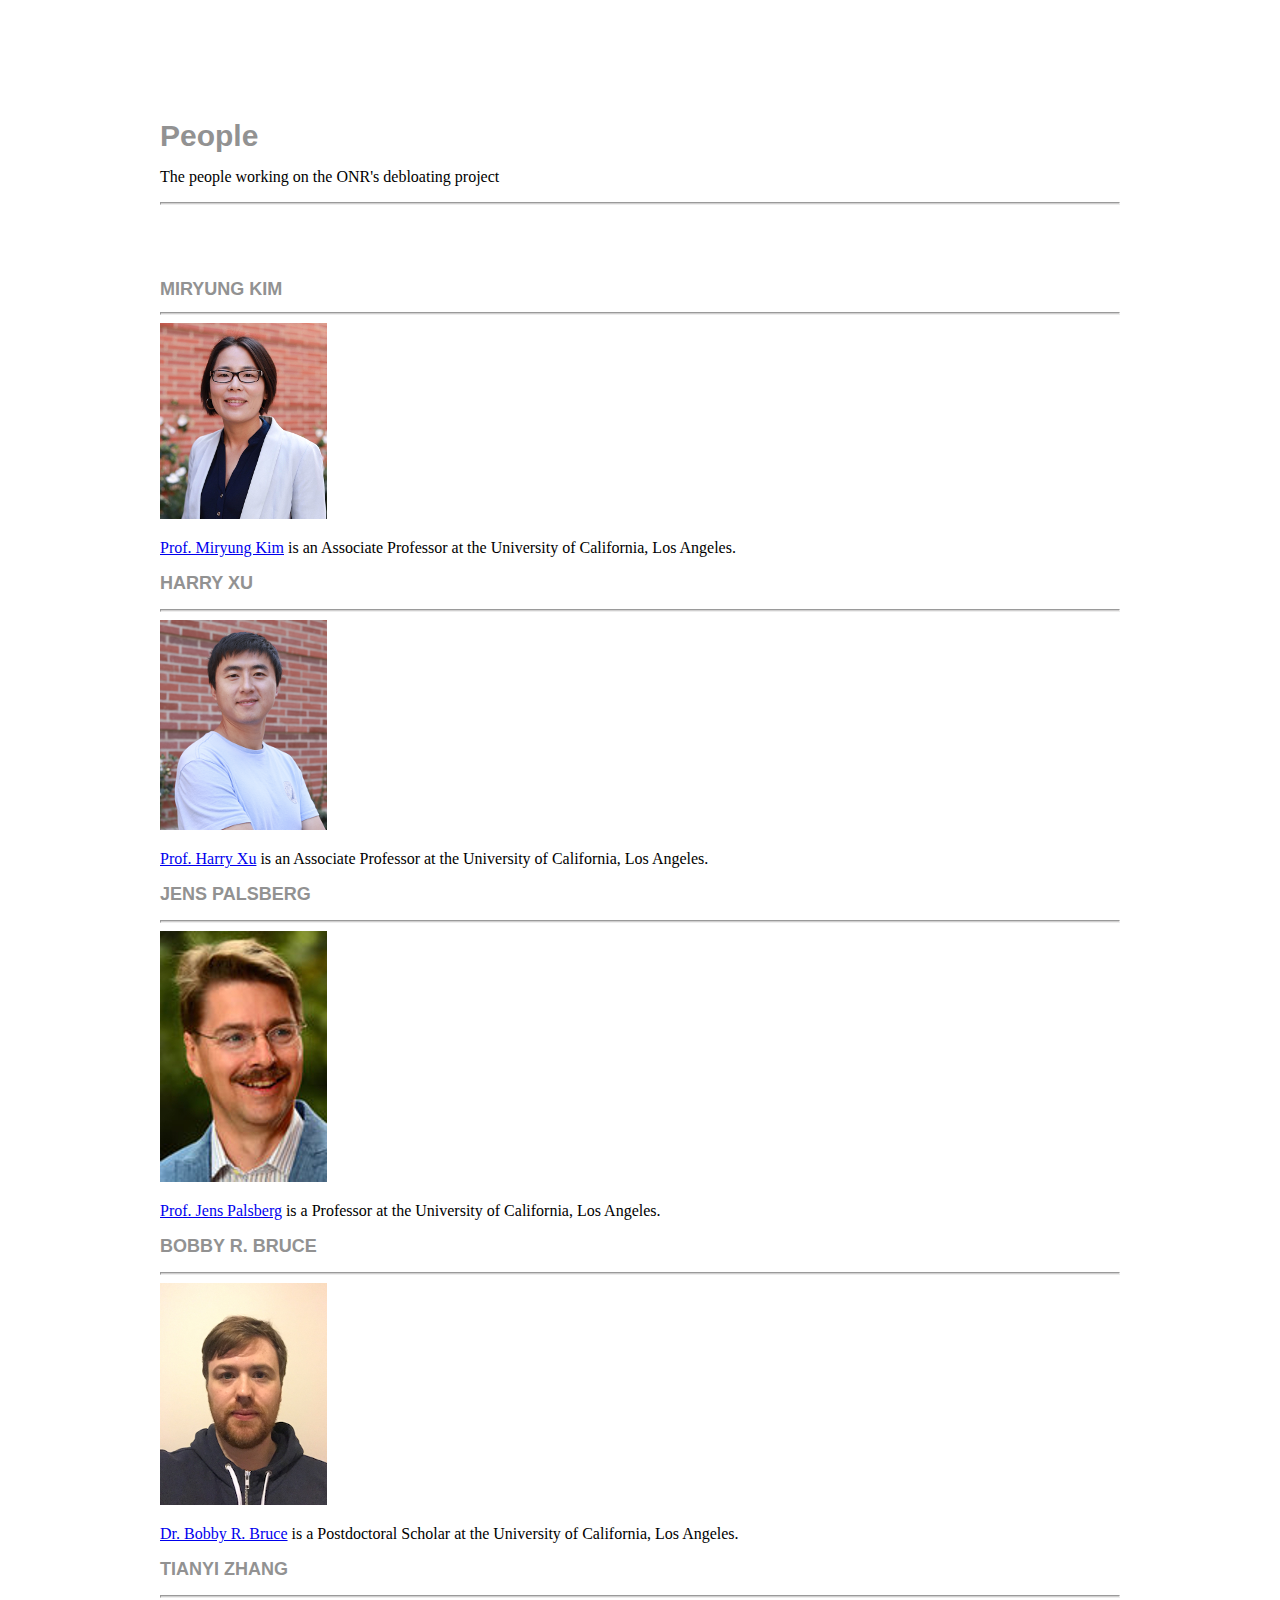
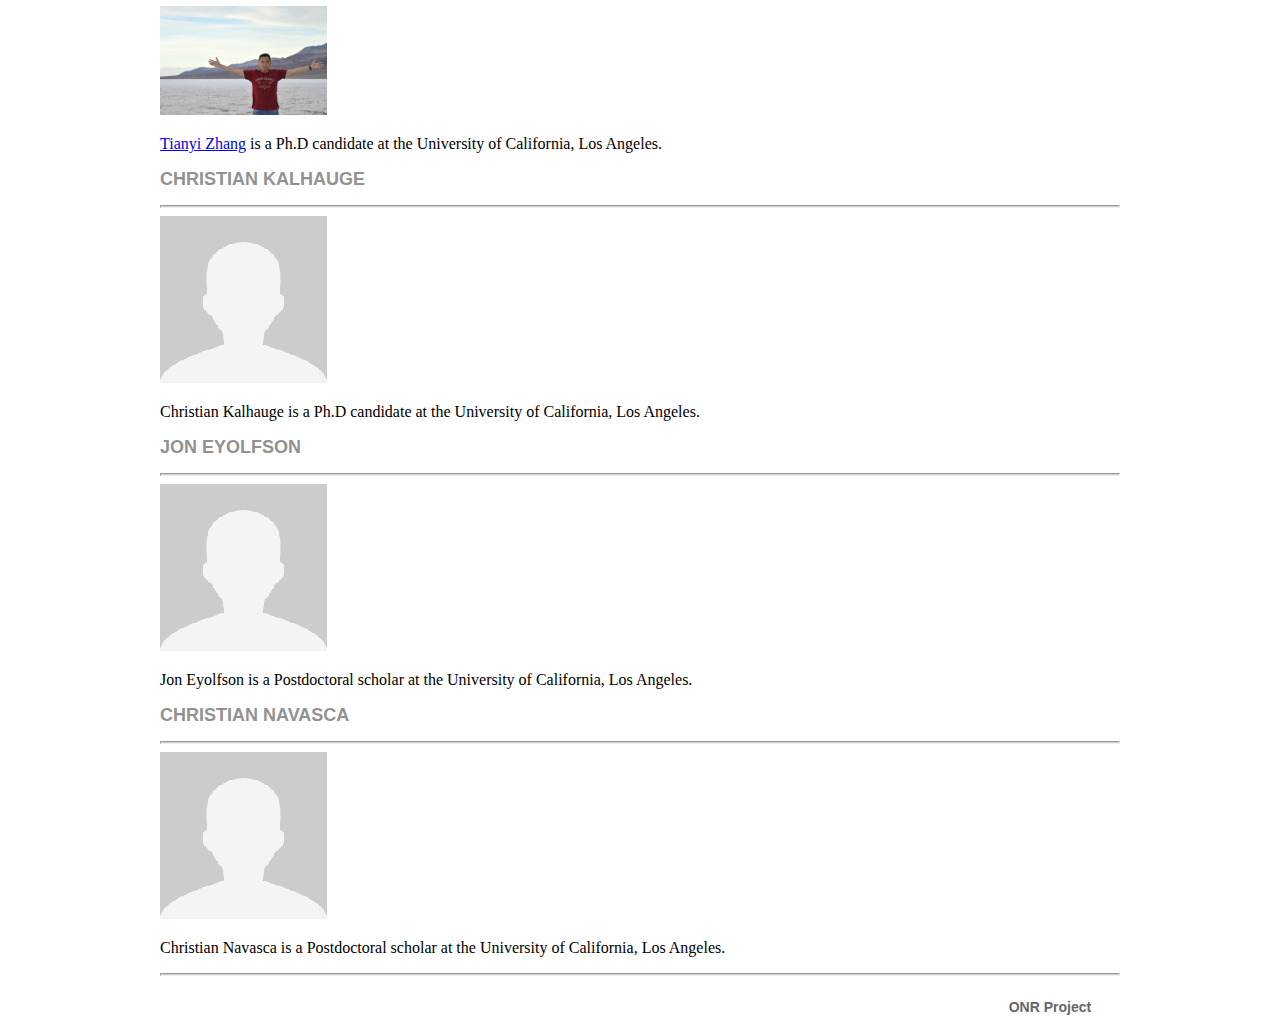
==== data/webpage/people.html @ dfadfd22 "Added "people.html" page (first draft)." ====
<!doctype html>
<html>
<head>

<meta charset="UTF-8">
<title>People</title>
<link href="aboutPageStyle.css" rel="stylesheet" type="text/css">

<!--The following script tag downloads a font from the Adobe Edge Web Fonts server for use within the web page. We recommend that you do not modify it.-->
<script>var __adobewebfontsappname__="dreamweaver"</script><script src="http://use.edgefonts.net/montserrat:n4:default;source-sans-pro:n2:default.js" type="text/javascript"></script>
</head>

<header>
<div class="profileHeader">
	<h1>People</h1>
</div>
</header>
<p> The people working on the ONR's debloating project </p>
<hr><br><br><br>
<body>
<!-- content -->
<div class="mainContent"> 
 
  <section class="section2">
    <h1 class="sectionTitle">Miryung Kim</h1>
    <hr class="sectionTitleRule2">
    <img src="photos/miryung.jpg"/> 
    <div class="section1Content">
	    <p><a href="https://web.cs.ucla.edu/~miryung/">Prof. Miryung Kim</a> is an Associate Professor at the University of California, Los Angeles.
	    </p>
    </div>
  </section>

   <section class="section2">
	   <h2 class="sectionTitle">Harry Xu</h2>
	   <hr class="sectionTitleRule2">
    <img src="photos/harry.png"/> 
	<div class="section1Content">
		<p><a href="https://web.cs.ucla.edu/~harryxu/">Prof. Harry Xu</a> is an Associate Professor at the University of California, Los Angeles.</p>
	</div>   
    </section>

    <section class="section2">
           <h2 class="sectionTitle">Jens Palsberg</h2>
           <hr class="sectionTitleRule2">
    <img src="photos/jens.jpg"/>
        <div class="section1Content">
                <p><a href="https://web.cs.ucla.edu/~palsberg/">Prof. Jens Palsberg</a> is a Professor at the University of California, Los Angeles.</p>
        </div>
    </section>

   <section class="section2">
           <h2 class="sectionTitle">Bobby R. Bruce</h2>
           <hr class="sectionTitleRule2">
    <img src="photos/bobby.png"/>
        <div class="section1Content">
                <p><a href="https://web.cs.ucla.edu/~b.bruce/">Dr. Bobby R. Bruce</a> is a Postdoctoral Scholar at the University of California, Los Angeles.</p>
        </div>   
    </section>

    <section class="section2">
           <h2 class="sectionTitle">Tianyi Zhang</h2>
           <hr class="sectionTitleRule2">
    <img src="photos/tianyi.jpg"/>
        <div class="section1Content">
                <p><a href="https://web.cs.ucla.edu/~tianyi.zhang/">Tianyi Zhang</a> is a Ph.D candidate at the University of California, Los Angeles.</p>
        </div>
    </section>

    <section class="section2">
           <h2 class="sectionTitle">Christian Kalhauge</h2>
           <hr class="sectionTitleRule2">
    <img src="photos/no_picture.png"/>
        <div class="section1Content">
                <p>Christian Kalhauge is a Ph.D candidate at the University of California, Los Angeles.</p>
        </div>
    </section>


    <section class="section2">
           <h2 class="sectionTitle">Jon Eyolfson</h2>
           <hr class="sectionTitleRule2">
    <img src="photos/no_picture.png"/>
        <div class="section1Content">
		<p>Jon Eyolfson is a Postdoctoral scholar at the University of California, Los Angeles.</p>
        </div>
    </section>
 
    <section class="section2">
           <h2 class="sectionTitle">Christian Navasca</h2>
           <hr class="sectionTitleRule2">
    <img src="photos/no_picture.png"/>
        <div class="section1Content">
                <p>Christian Navasca is a Postdoctoral scholar at the University of California, Los Angeles.</p>
        </div>
    </section>

</div>
<footer>
  <hr>
  <p class="footerNote">ONR Project</span></p>
</footer>
</body>
</html>
---- data/webpage/aboutPageStyle.css ----
@charset "utf-8";

/* Global Styles */

body {
	margin-left: auto;
	margin-right: auto;
	width: 92%;
	max-width: 960px;
	padding-left: 2.275%;
	padding-right: 2.275%;
}

/* Header */
header {
	text-align: center;
	display: block;
}
header .profileLogo .logoPlaceholder {
	background-color: rgba(208,207,207,1.00);
	width: 187px;
	text-align: center;
}
header .logoPlaceholder span {
	width: 80px;
	height: 22px;
	font-family: 'Montserrat', sans-serif;
	color: rgba(255,255,255,1.00);
	font-size: 30px;
	font-weight: 700;
	line-height: 53px;
}
header .profilePhoto {
	background-color: rgba(237,237,237,0.00);
	width: 270px;
	border-radius: 50%;
	height: 270px;
	clear: both;
}
header .profileHeader h1 {
	font-family: 'Montserrat', sans-serif;
	color: rgba(146,146,146,1.00);
	font-size: 30px;
	font-weight: 700;
	line-height: 24px;
}
header .profileHeader h3 {
	font-family: sans-serif;
	color: rgba(146,146,146,1.00);
	font-size: 16px;
	font-weight: 700;
	line-height: 24px;
}
hr {
	background-color: rgba(208,207,207,1.00);
	height: 1px;
}
header .profileHeader p {
	font-family: sans-serif;
	color: rgba(146,146,146,1.00);
	font-size: 14px;
	font-weight: 400;
	line-height: 1.8;
	overflow-y: auto;
}
header .socialNetworkNavBar {
	text-align: center;
	display: block;
	margin-top: 60px;
	clear: both;
}
header .socialNetworkNavBar .socialNetworkNav {
	border-radius: 50%;
    cursor: pointer;
}
header .socialNetworkNavBar .socialNetworkNav img:hover {
    opacity:0.5;
}
/* Main Content sections */
.mainContent .section1 {
	display: block;
}
.section1 .sectionTitle, .section2 .sectionTitle {
	font-family: 'Montserrat', sans-serif;
	color: rgba(146,146,146,1.00);
	font-size: 18px;
	font-weight: 700;
	text-transform: uppercase;
}
.section1 .sectionTitleRule, .section2 .sectionTitleRule {
	margin: 0 3% 0 0;
	float: left;
	clear: both;
}
.section1 .sectionTitleRule2, .section2 .sectionTitleRule2 {
	background-color: rgba(208,207,207,1.00);
	height: 1px;
	padding: 0px;
}
.mainContent .section1 .section1Content {
	font-family: ProximaNova;
	font-size: 14px;
	font-weight: 100;
	color: rgba(208,207,207,1.00);
}
.mainContent .section1 .section1Content span {
	color: rgba(146,146,146,1.00);
	font-family: sans-serif;
}
.section2 .sectionContentTitle {
	font-family: sans-serif;
	color: rgba(146,146,146,1.00);
	font-size: 18px;
	font-weight: 700;
}

.section2 .sectionContentSubTitle {
	font-family: sans-serif;
	color: rgba(68,67,67,1.00);
	font-size: 14px;
	font-weight: 400;
}
.section2 .sectionContent {
	font-family: sans-serif;
	color: rgba(146,146,146,1.00);
	font-size: 14px;
	font-weight: 400;
	line-height: 1.8;
}
.mainContent {
	display: block;
}
.mainContent .externalResourcesNav .externalResources {
	background-color: rgba(208,207,207,1.00);
	display: inline-block;
	text-align: center;
	margin-top: 0px;
	padding-top: 3%;
	cursor: pointer;
}
.mainContent .externalResourcesNav .externalResources:hover {
	background-color: rgba(153,153,153,1.00);
}
.externalResourcesNav .externalResources a {
	font-family: 'Montserrat', sans-serif;
	color: rgba(255,255,255,1.00);
	font-size: 14px;
	font-weight: 400;
	line-height: 18px;
	text-decoration: none;
}
.stretch {
	content: '';
	display: inline-block;
	margin-left: 2%;
	margin-right: 2%;
}
/* Footer */
footer .footerDisclaimer {
	font-family: sans-serif;
	font-size: 14px;
	line-height: 18px;
	color: rgba(104,103,103,1.00);
	font-weight: 700;
}
footer .footerDisclaimer span {
	color: rgba(181,178,178,1.00);
	font-weight: 400;
}
footer .footerNote {
	font-family: sans-serif;
	font-size: 14px;
	line-height: 18px;
	color: rgba(104,103,103,1.00);
	font-weight: 700;
}
footer .footerNote span {
	color: rgba(181,178,178,1.00);
	font-weight: 400;
}

/* Media query for Mobile devices*/
@media only screen and (min-width : 285px) and (max-width : 480px) {
/* Header */
header {
	width: 100%;
	float: none;
}
header .profileLogo .logoPlaceholder {
	display: inline-block;
}
header .profilePhoto {
	display: inline-block;
}
header .profileHeader {
	text-align: center;
    margin-top:10%;
}
header .profileHeader p {
	text-align: justify;
}
header .socialNetworkNavBar {
    text-align: center;
    display: block;
    margin-top: 60px;
    clear: both;
    margin-bottom: 15%;
}
header .socialNetworkNavBar .socialNetworkNav {
	width: 300px;
	height: 60px;
	display: inline-block;
	margin-right: 23px;
}
/* Main content sections */
.mainContent .section1 {
	text-align: center;
    margin-bottom: 10%;
}
.section1 .section1Title, .section2 .section1Title {
	text-align: center;
}
.section1 .sectionTitleRule, .section2 .sectionTitleRule {
	width: 100%;
}
.section1 .sectionTitleRule2, .section2 .sectionTitleRule2 {
	display: none;
}
.mainContent .section1 .section1Content {
	display: inline-block;
	text-align: left;
	font-family: sans-serif;
    text-align: justify;
}
.mainContent .section2 {
	display: block;
	text-align: center;
}
.section2 .section2Content {
    margin-top: 10%;
    text-align: justify;
    margin-bottom: 10%;
}
.mainContent .externalResourcesNav {
    margin-bottom: 10%;
 
}
.mainContent .externalResourcesNav .externalResources {
	width: 100%;
	height: 35px;
}
/* Footer */
footer {
	display: block;
	text-align: center;
	font-family: sans-serif;
}
}

/* Media Query for Tablets */
@media only screen and (min-width : 481px) and (max-width : 1024px) {
/* Header */
header {
	width: 100%;
	float: none;
}
header .profileLogo .logoPlaceholder {
	display: inline-block;
	font-family: 'Montserrat', sans-serif;
}
header .profilePhoto {
	float: left;
	clear: both;
	margin-right: 3%;
    margin-top:5%;
}
header .profileHeader {
	text-align: left;
    margin-top:7%;
}
header .socialNetworkNavBar .socialNetworkNav {
	width: 740px;
	height: 74px;
	display: inline-block;
	margin-right: 23px;
}
/* Main content and sections */
.section1 .section1Title, .section2 .section1Title {
	text-align: center;
}
.section1 .sectionTitleRule, .section2 .sectionTitleRule {
	width: 100%;
}
.section1 .sectionTitleRule2, .section2 .sectionTitleRule2 {
	display: none;
}
.mainContent .section1 .section1Content {
	display: block;
	margin: 0% 0% 0% 20%;
	font-family: sans-serif;;
    margin-top: 5%;
    margin-bottom: 5%;
}
.mainContent .section2 {
	clear: both;
}
.section2 .section2Content {
	padding: 0px;
	margin-left: 20%;
	font-family: sans-serif;
    margin-top: 5%;
    margin-bottom: 5%;
}
.mainContent .externalResourcesNav {
	margin-left: 20%;
	margin-top: 40px;
	margin-bottom: 40px;
	text-align: center;
	padding-top: 0px;
	clear: both;
}
.mainContent .externalResourcesNav .externalResources {
	width: 199px;
	height: 48px;
    margin-top: 5%;
}
/* Footer */
footer .footerDisclaimer {
	float: left;
	margin-left: 3%;
	font-family: sans-serif;
}
footer .footerNote {
	float: right;
	margin-right: 3%;
	font-family: sans-serif;
}
}

/* Desktops and laptops  */
@media only screen and (min-width:1025px) {
/* Header */
header .profileLogo .logoPlaceholder {
	float: left;
	margin-bottom: 50px;
}
header .profilePhoto {
	float: left;
	clear: both;
	margin-right: 3%;
}
header .profileHeader {
	text-align: left;
	padding-top: 10%;
}
header .socialNetworkNavBar .socialNetworkNav {
	width: 300px;
	height: 74px;
	display: inline-block;
	margin-right: 23px;
}
/* Main content sections */
.section1 .sectionTitleRule, .section2 .sectionTitleRule {
	width: 22.5%;
}
.mainContent .section1 .section1Content {
	display: block;
	margin-top: 0%;
	margin-right: 0%;
	margin-left: 26%;
	margin-bottom: 0%;
	font-family: sans-serif;
}
.mainContent .section2 {
	clear: both;
}
.section2 .section2Content {
	padding: 0px;
	margin-left: 26%;
	font-family: sans-serif;
}
.mainContent .externalResourcesNav {
	margin-top: 40px;
	margin-bottom: 40px;
	text-align: center;
	padding-top: 0px;
	clear: both;
}
.mainContent .externalResourcesNav .externalResources {
	width: 199px;
	height: 48px;
}
/* Footer */
footer .footerDisclaimer {
	float: left;
	margin-left: 3%;
	font-family: sans-serif;
}
footer .footerNote {
	float: right;
	margin-right: 3%;
	font-family: sans-serif;
}
}
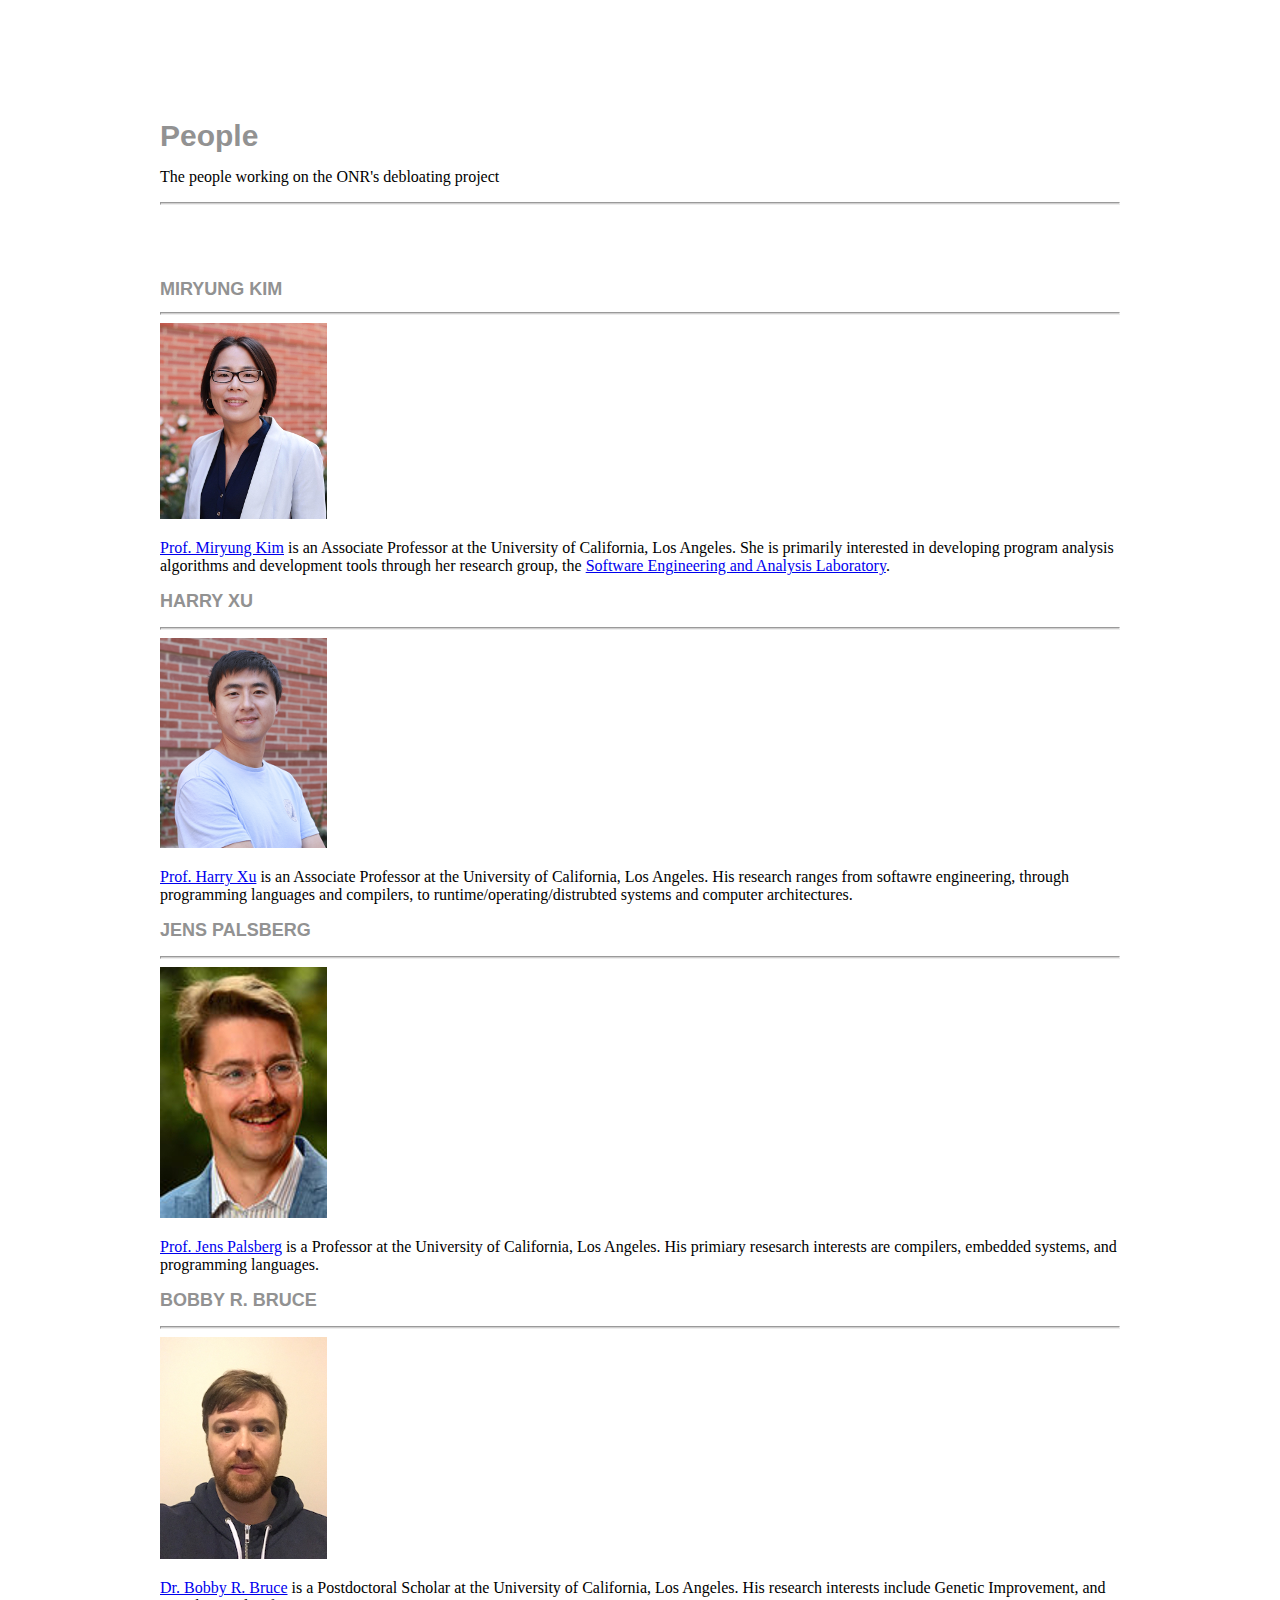
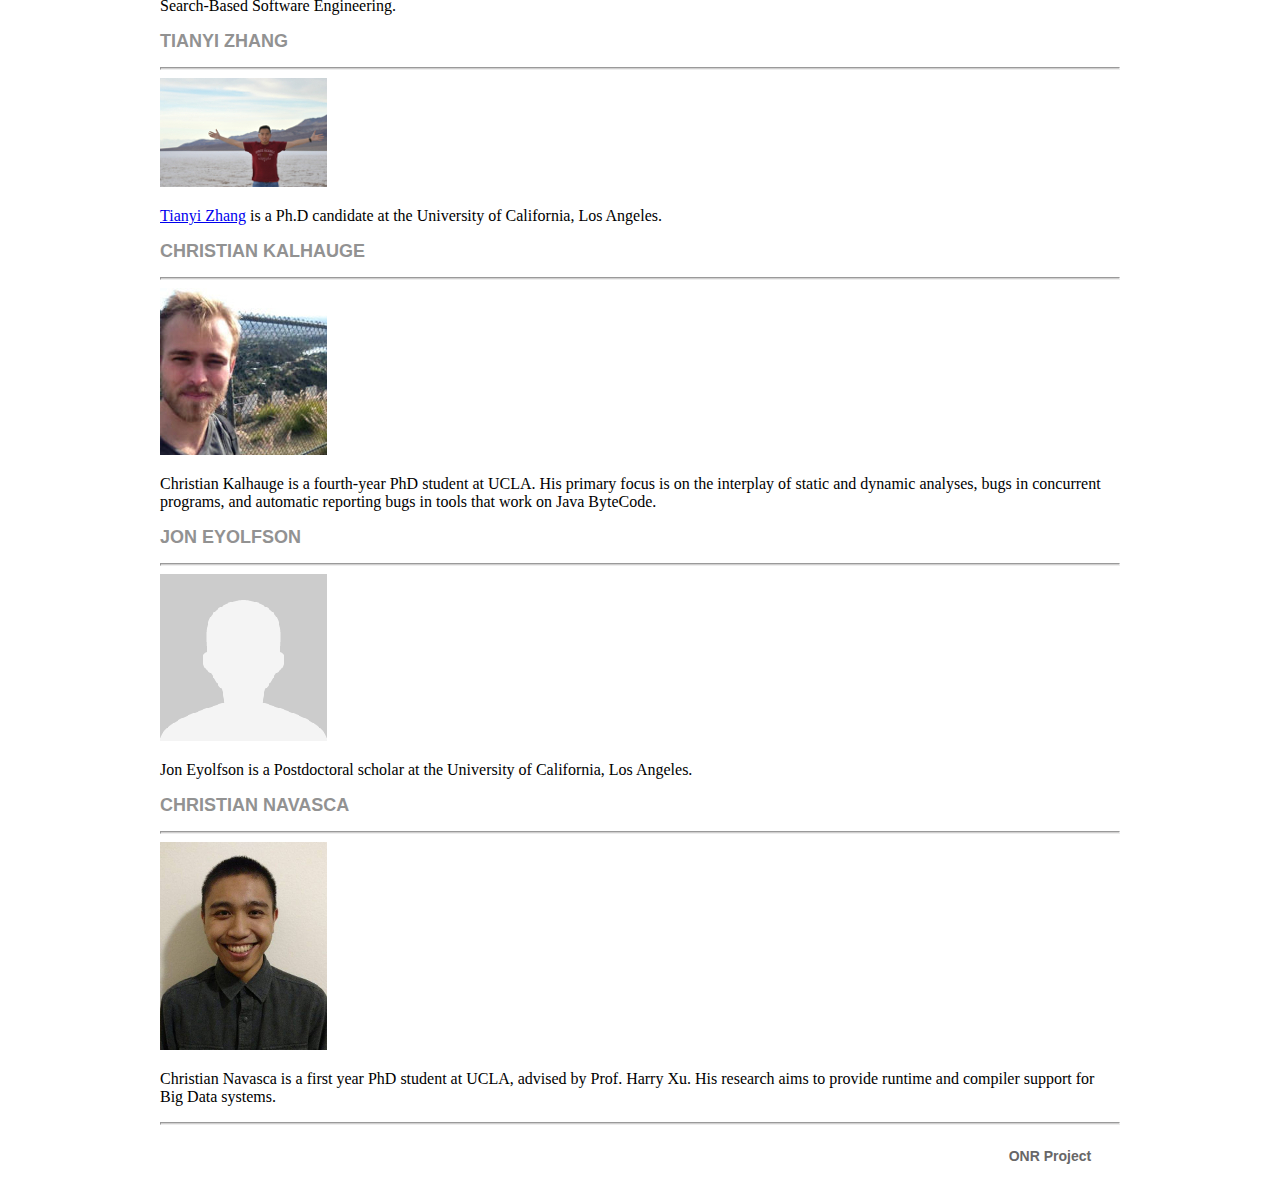
==== commit 76ca04e6: "Updated webpage" ====
--- a/data/webpage/people.html
+++ b/data/webpage/people.html
@@ -26,7 +26,7 @@
     <hr class="sectionTitleRule2">
     <img src="photos/miryung.jpg"/> 
     <div class="section1Content">
-	    <p><a href="https://web.cs.ucla.edu/~miryung/">Prof. Miryung Kim</a> is an Associate Professor at the University of California, Los Angeles.
+	    <p><a href="https://web.cs.ucla.edu/~miryung/">Prof. Miryung Kim</a> is an Associate Professor at the University of California, Los Angeles. She is primarily interested in developing program analysis algorithms and development tools through her research group, the <a href="http://web.cs.ucla.edu/~miryung/research.html">Software Engineering and Analysis Laboratory</a>.
 	    </p>
     </div>
   </section>
@@ -36,7 +36,7 @@
 	   <hr class="sectionTitleRule2">
     <img src="photos/harry.png"/> 
 	<div class="section1Content">
-		<p><a href="https://web.cs.ucla.edu/~harryxu/">Prof. Harry Xu</a> is an Associate Professor at the University of California, Los Angeles.</p>
+		<p><a href="https://web.cs.ucla.edu/~harryxu/">Prof. Harry Xu</a> is an Associate Professor at the University of California, Los Angeles. His research ranges from softawre engineering, through programming languages and compilers, to runtime/operating/distrubted systems and computer architectures.</p>
 	</div>   
     </section>
 
@@ -45,7 +45,7 @@
            <hr class="sectionTitleRule2">
     <img src="photos/jens.jpg"/>
         <div class="section1Content">
-                <p><a href="https://web.cs.ucla.edu/~palsberg/">Prof. Jens Palsberg</a> is a Professor at the University of California, Los Angeles.</p>
+                <p><a href="https://web.cs.ucla.edu/~palsberg/">Prof. Jens Palsberg</a> is a Professor at the University of California, Los Angeles. His primiary resesarch interests are compilers, embedded systems, and programming languages.</p>
         </div>
     </section>
 
@@ -54,7 +54,7 @@
            <hr class="sectionTitleRule2">
     <img src="photos/bobby.png"/>
         <div class="section1Content">
-                <p><a href="https://web.cs.ucla.edu/~b.bruce/">Dr. Bobby R. Bruce</a> is a Postdoctoral Scholar at the University of California, Los Angeles.</p>
+                <p><a href="https://web.cs.ucla.edu/~b.bruce/">Dr. Bobby R. Bruce</a> is a Postdoctoral Scholar at the University of California, Los Angeles. His research interests include Genetic Improvement, and Search-Based Software Engineering.</p>
         </div>   
     </section>
 
@@ -70,9 +70,11 @@
     <section class="section2">
            <h2 class="sectionTitle">Christian Kalhauge</h2>
            <hr class="sectionTitleRule2">
-    <img src="photos/no_picture.png"/>
+    <img src="photos/christian_kalhauge.jpg"/>
         <div class="section1Content">
-                <p>Christian Kalhauge is a Ph.D candidate at the University of California, Los Angeles.</p>
+                <p>Christian Kalhauge is a fourth-year PhD student at UCLA. His primary focus
+is on the interplay of static and dynamic analyses, bugs in concurrent programs, 
+and automatic reporting bugs in tools that work on Java ByteCode.</p>
         </div>
     </section>
 
@@ -89,9 +91,9 @@
     <section class="section2">
            <h2 class="sectionTitle">Christian Navasca</h2>
            <hr class="sectionTitleRule2">
-    <img src="photos/no_picture.png"/>
+    <img src="photos/christian_navasca.jpg"/>
         <div class="section1Content">
-                <p>Christian Navasca is a Postdoctoral scholar at the University of California, Los Angeles.</p>
+                <p>Christian Navasca is a first year PhD student at UCLA, advised by Prof. Harry Xu. His research aims to provide runtime and compiler support for Big Data systems.</p>
         </div>
     </section>
 
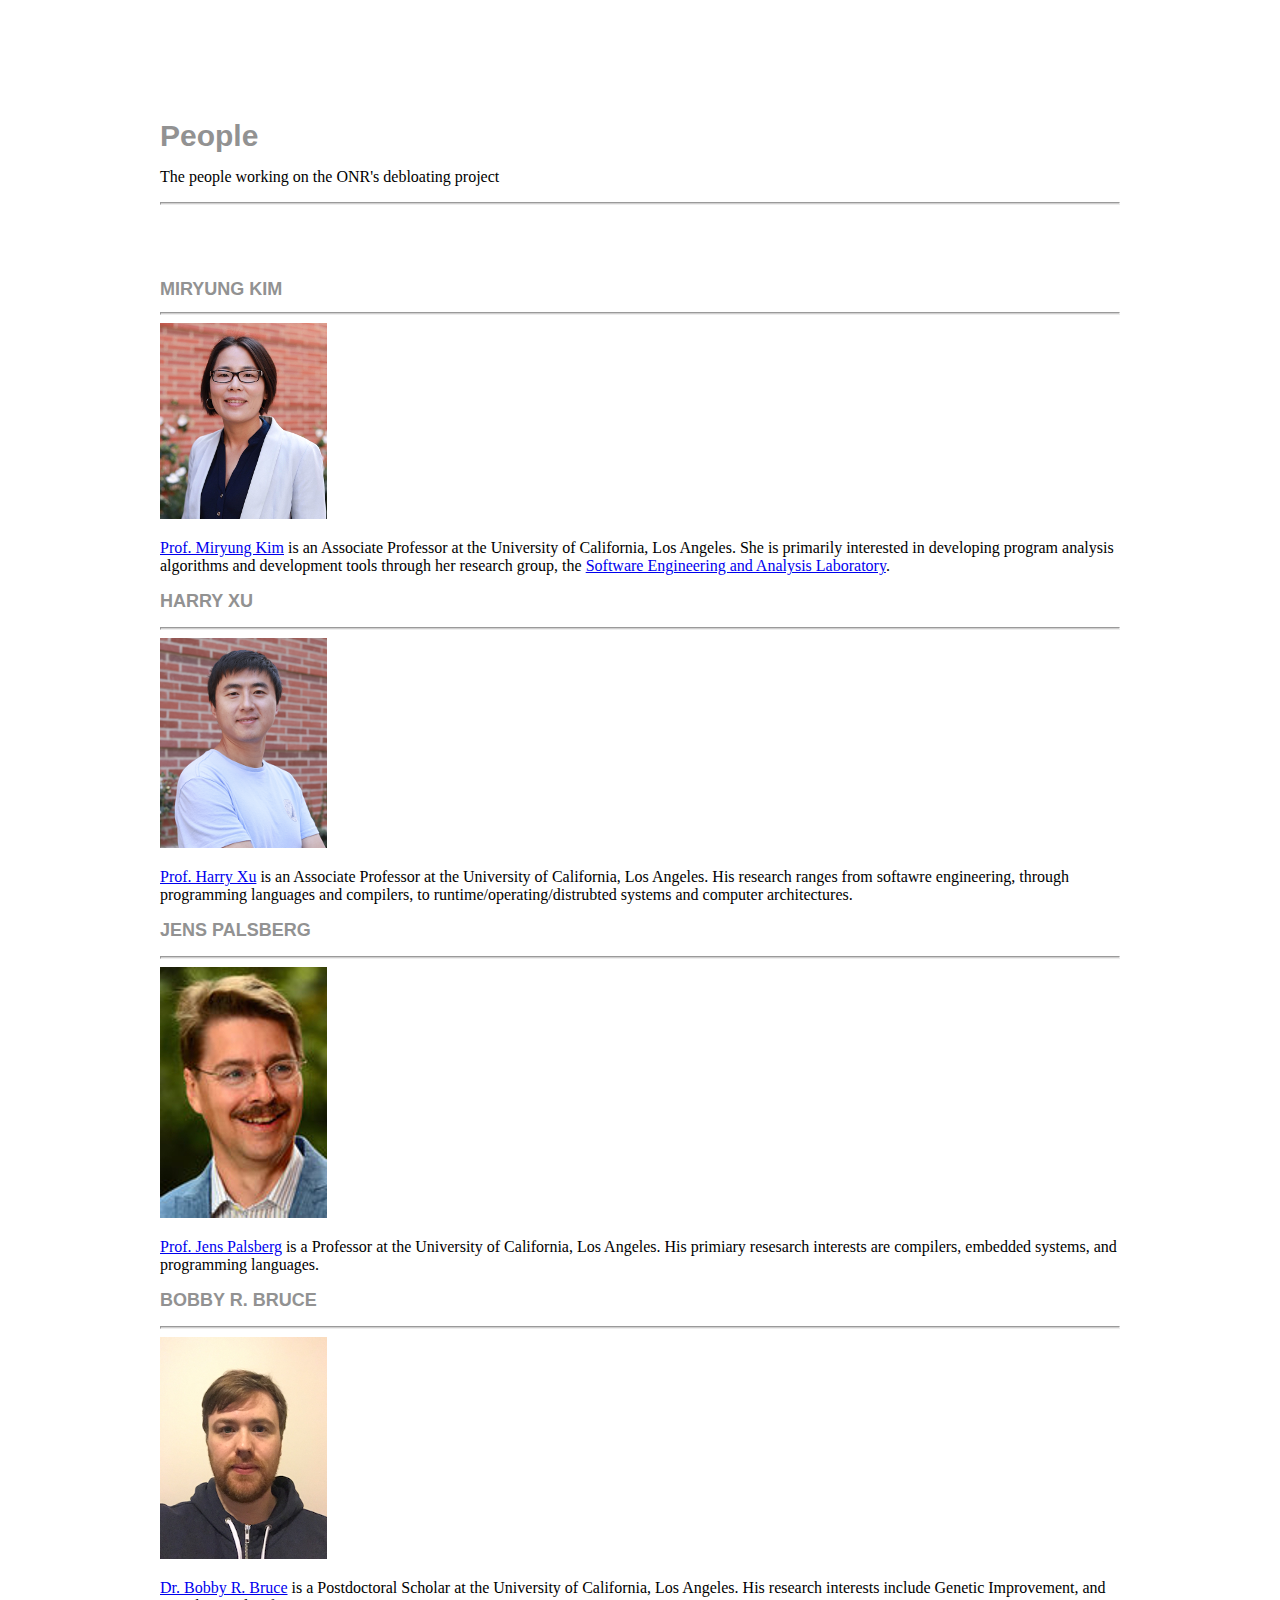
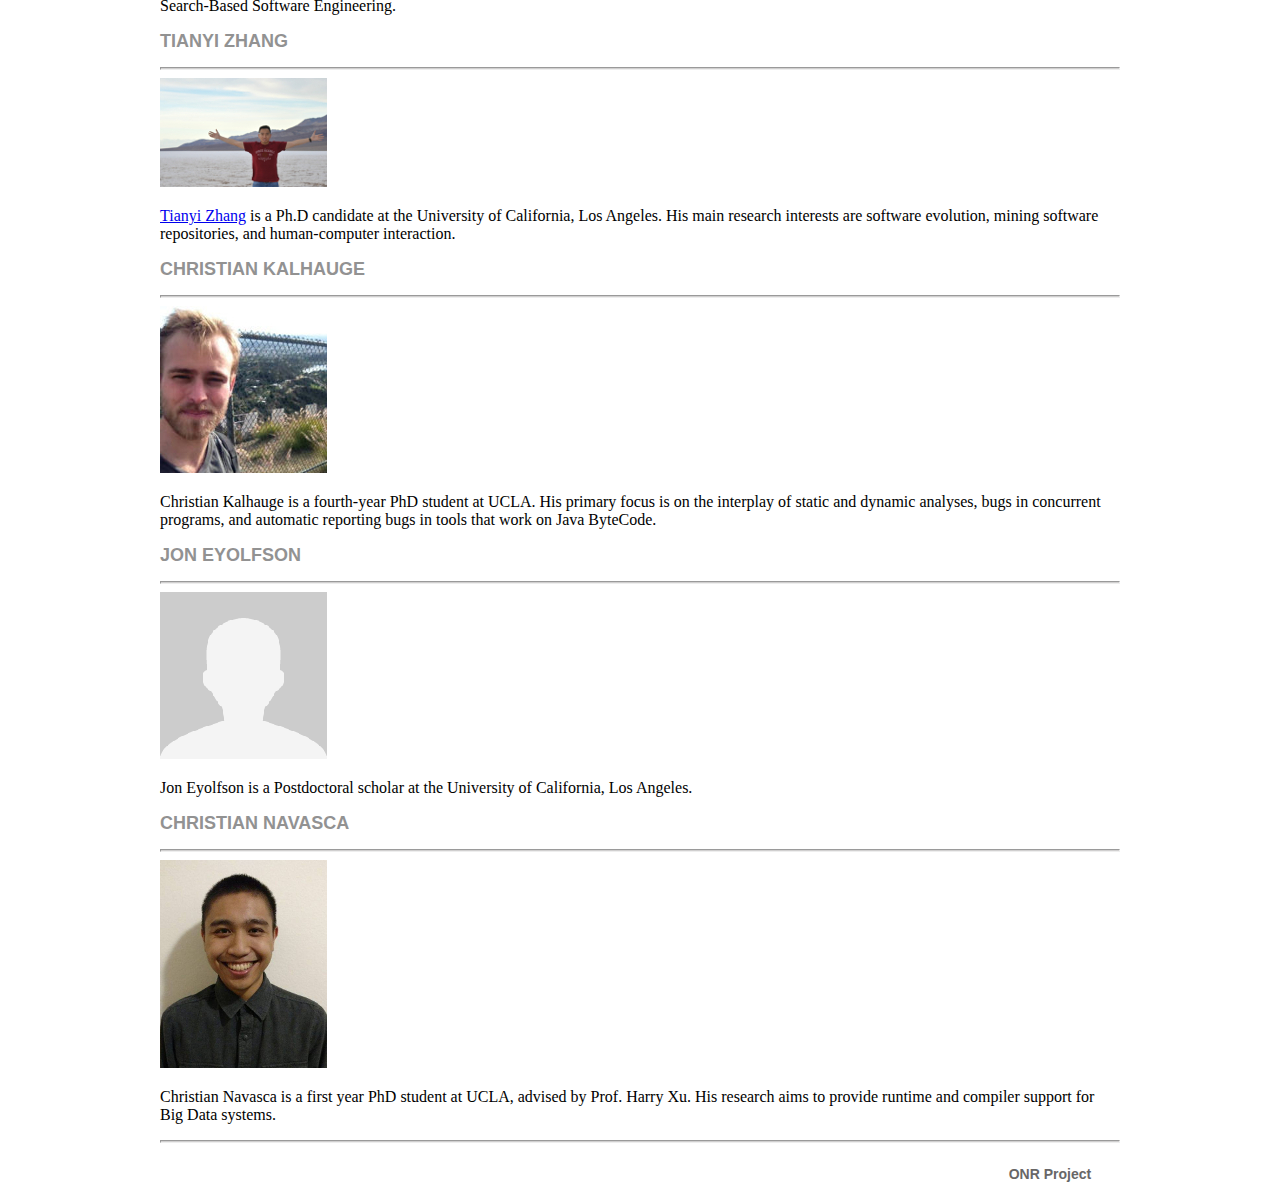
==== commit 0f4b4278: "Updated Tianyi's profile" ====
--- a/data/webpage/people.html
+++ b/data/webpage/people.html
@@ -63,7 +63,7 @@
            <hr class="sectionTitleRule2">
     <img src="photos/tianyi.jpg"/>
         <div class="section1Content">
-                <p><a href="https://web.cs.ucla.edu/~tianyi.zhang/">Tianyi Zhang</a> is a Ph.D candidate at the University of California, Los Angeles.</p>
+                <p><a href="https://web.cs.ucla.edu/~tianyi.zhang/">Tianyi Zhang</a> is a Ph.D candidate at the University of California, Los Angeles. His main research interests are software evolution, mining software repositories, and human-computer interaction.</p>
         </div>
     </section>
 
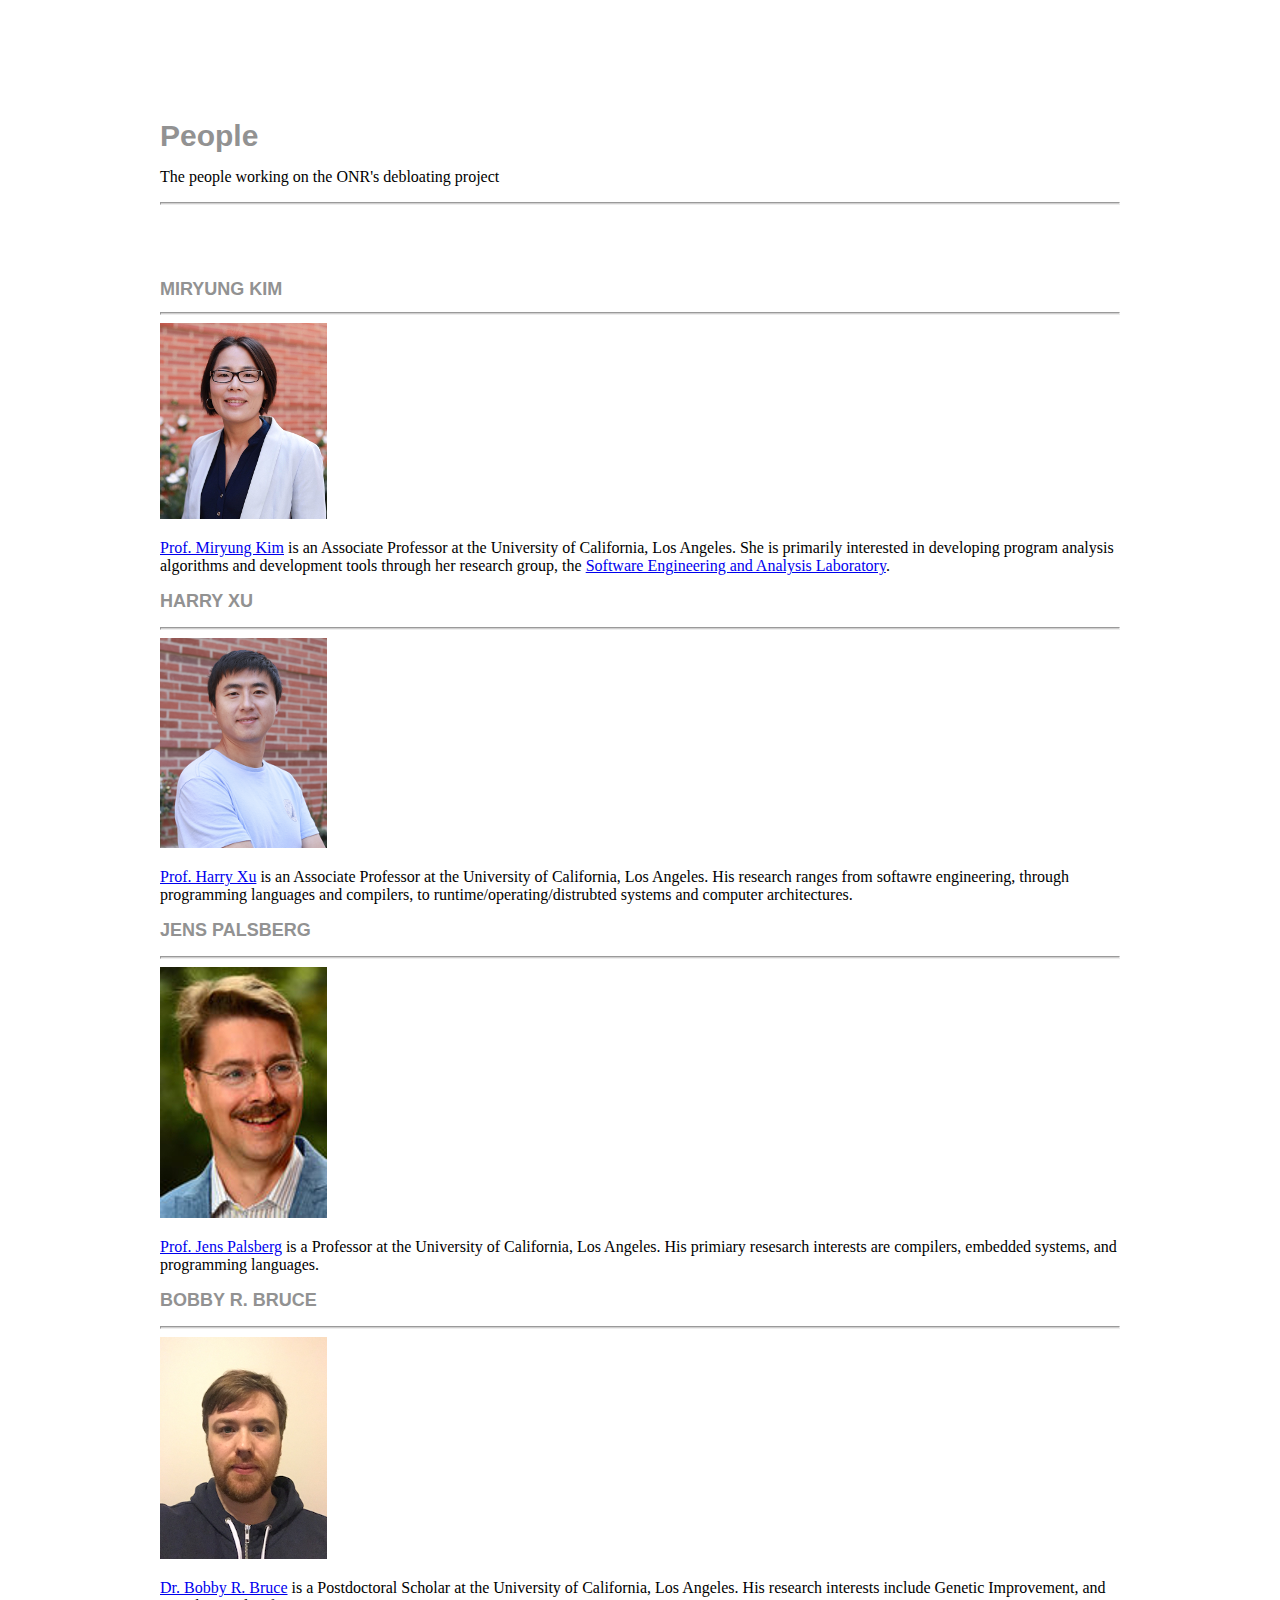
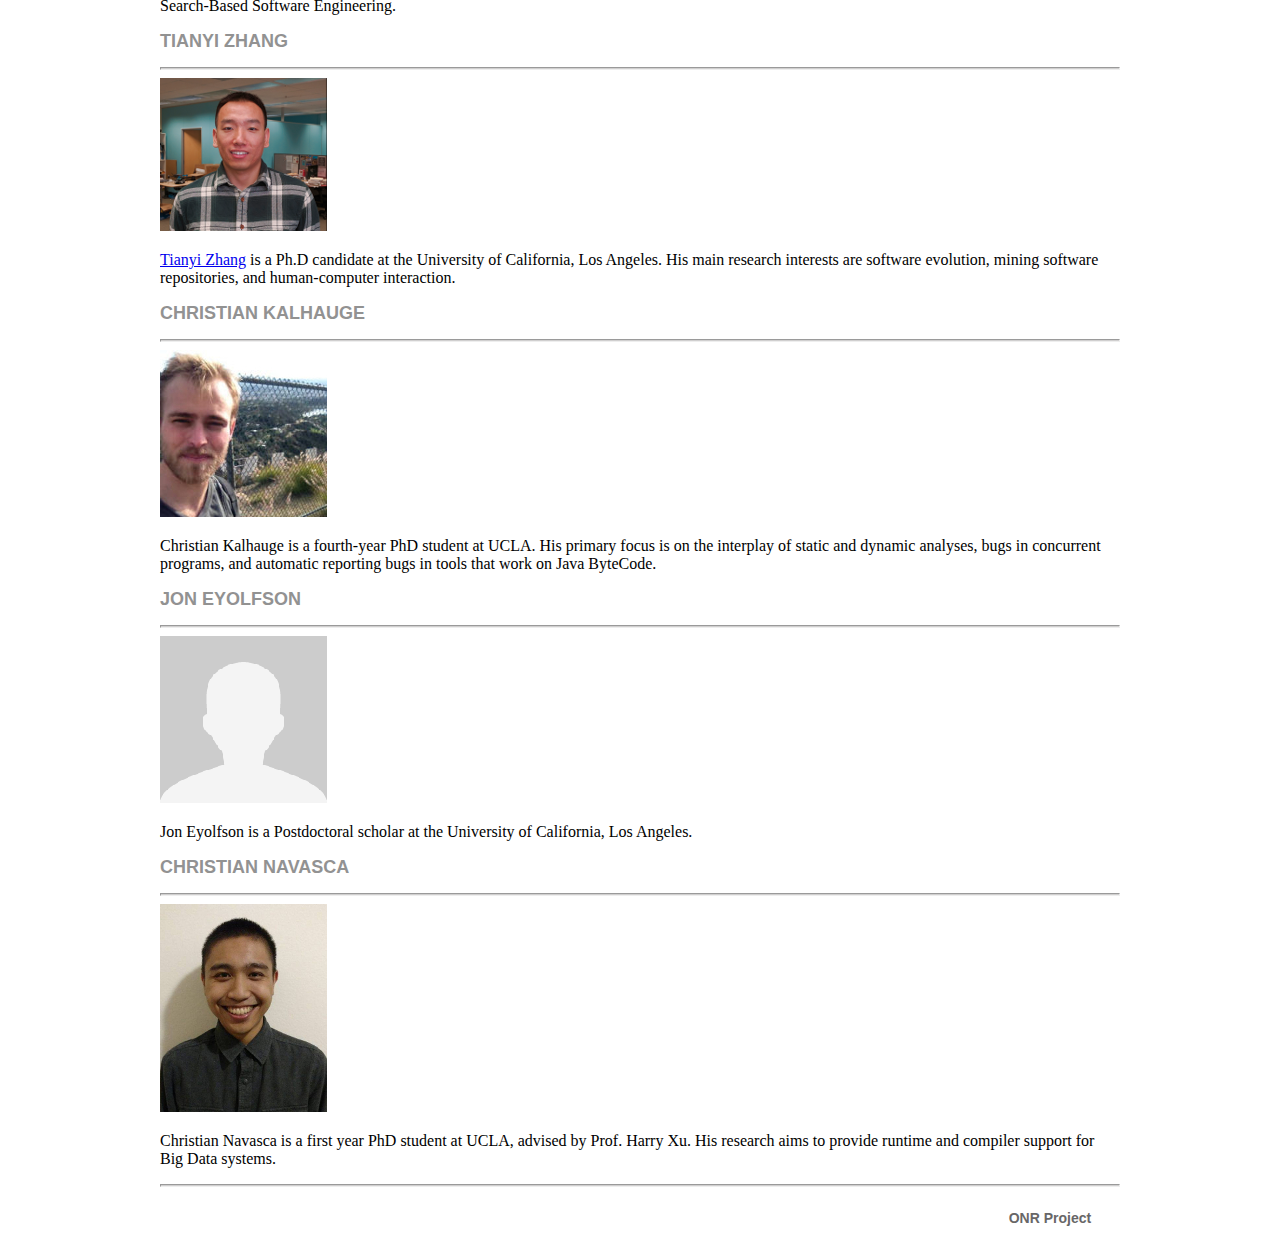
==== commit e12599f1: "Added Tianyi's new photo tp the "people.html" page." ====
--- a/data/webpage/people.html
+++ b/data/webpage/people.html
@@ -61,7 +61,7 @@
     <section class="section2">
            <h2 class="sectionTitle">Tianyi Zhang</h2>
            <hr class="sectionTitleRule2">
-    <img src="photos/tianyi.jpg"/>
+    <img src="photos/tianyi.png"/>
         <div class="section1Content">
                 <p><a href="https://web.cs.ucla.edu/~tianyi.zhang/">Tianyi Zhang</a> is a Ph.D candidate at the University of California, Los Angeles. His main research interests are software evolution, mining software repositories, and human-computer interaction.</p>
         </div>
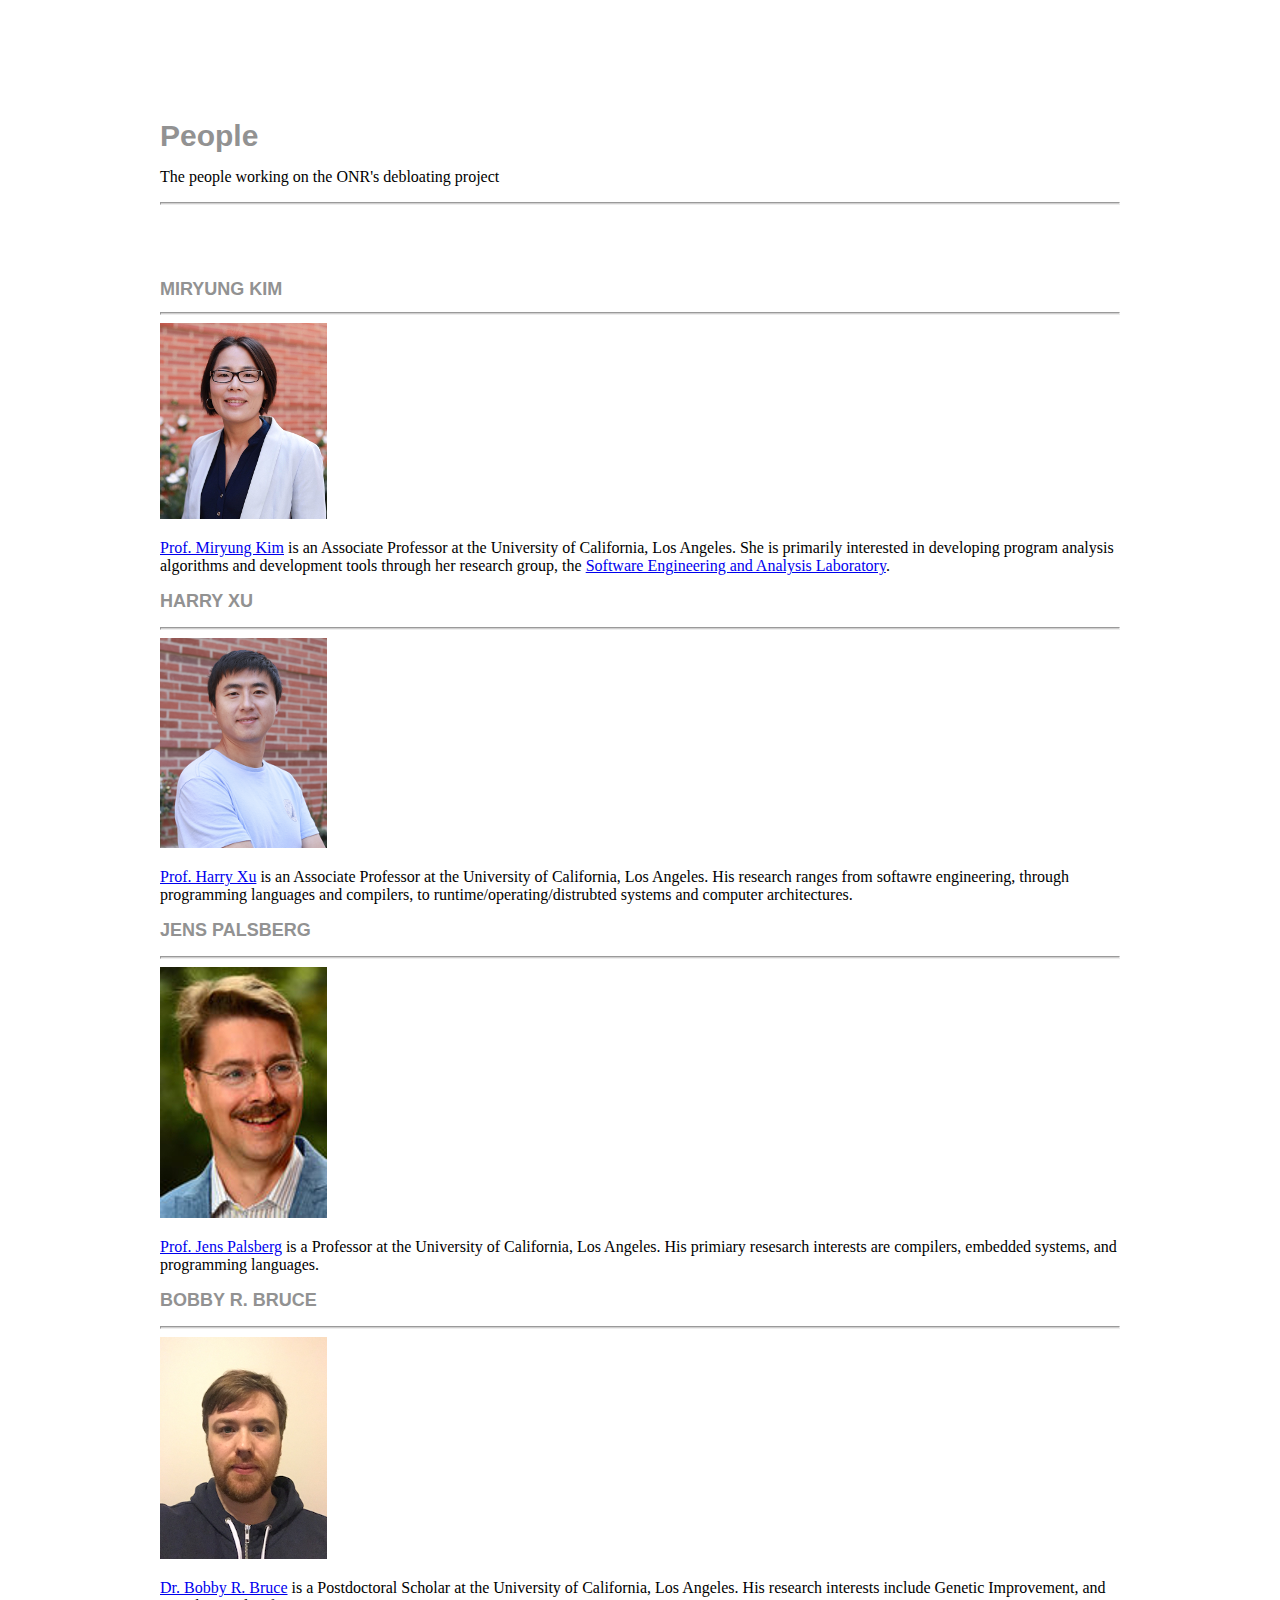
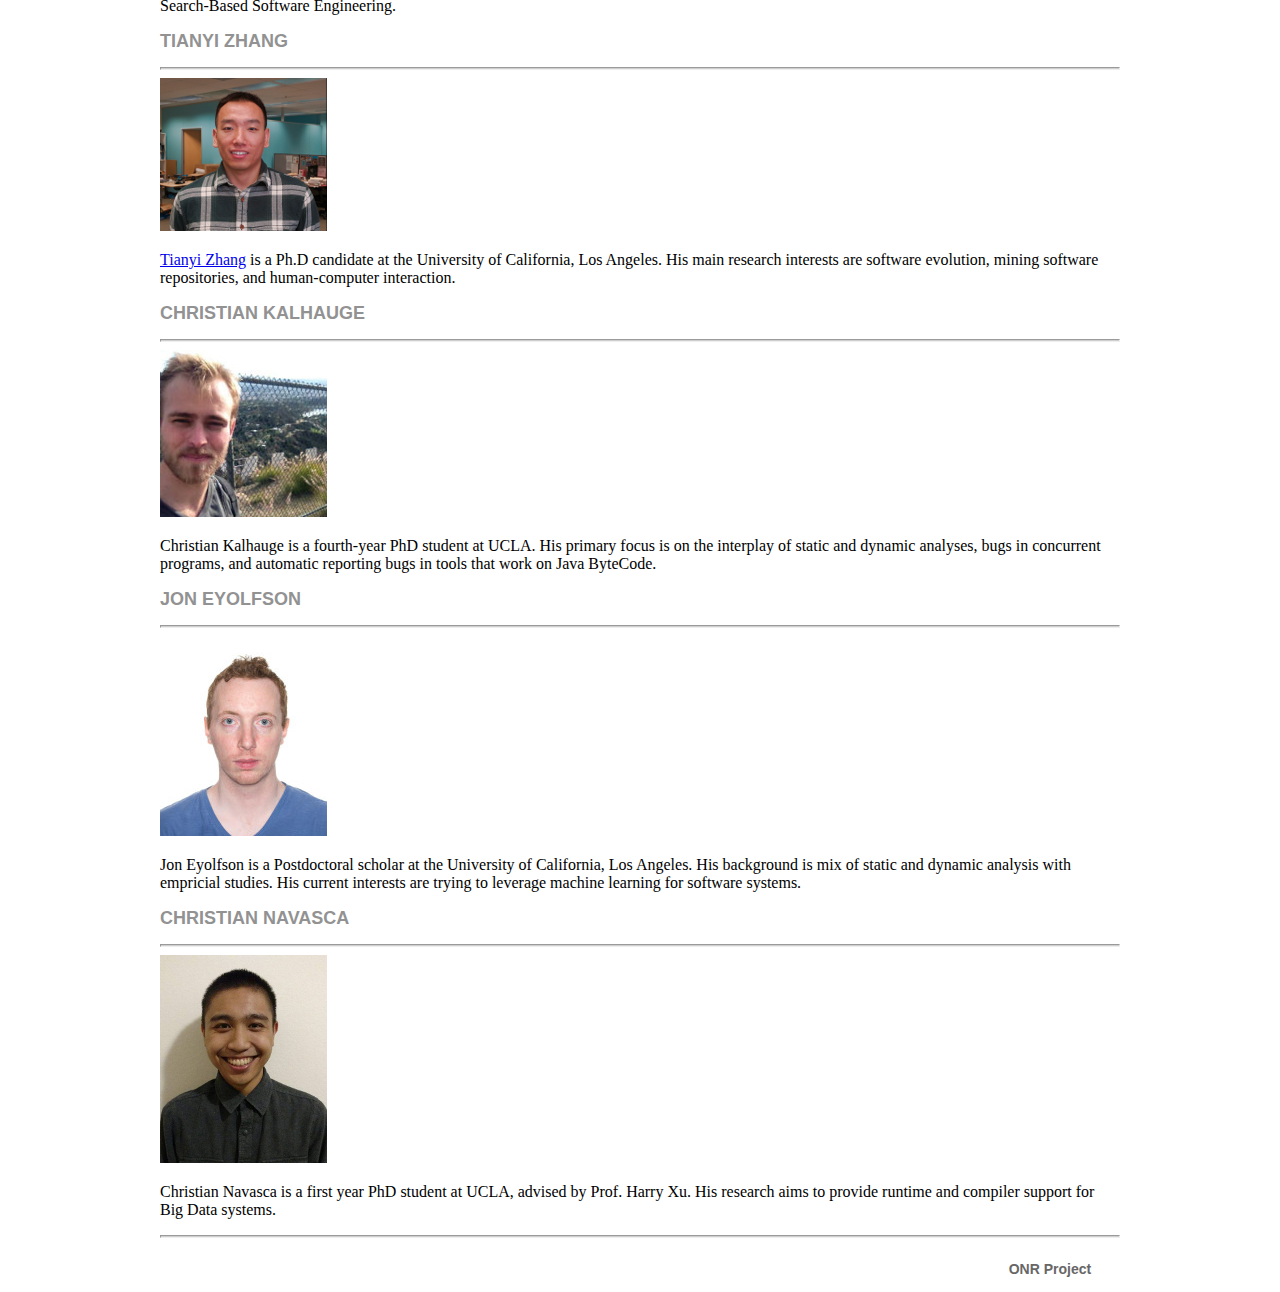
==== commit 96cd8c75: "People page" ====
--- a/data/webpage/people.html
+++ b/data/webpage/people.html
@@ -82,9 +82,10 @@
     <section class="section2">
            <h2 class="sectionTitle">Jon Eyolfson</h2>
            <hr class="sectionTitleRule2">
-    <img src="photos/no_picture.png"/>
+    <img src="photos/jon.jpg"/>
         <div class="section1Content">
-		<p>Jon Eyolfson is a Postdoctoral scholar at the University of California, Los Angeles.</p>
+		<p>Jon Eyolfson is a Postdoctoral scholar at the University of California, Los Angeles. His background is mix of static and dynamic analysis with empricial studies.
+                   His current interests are trying to leverage machine learning for software systems.</p>
         </div>
     </section>
  
